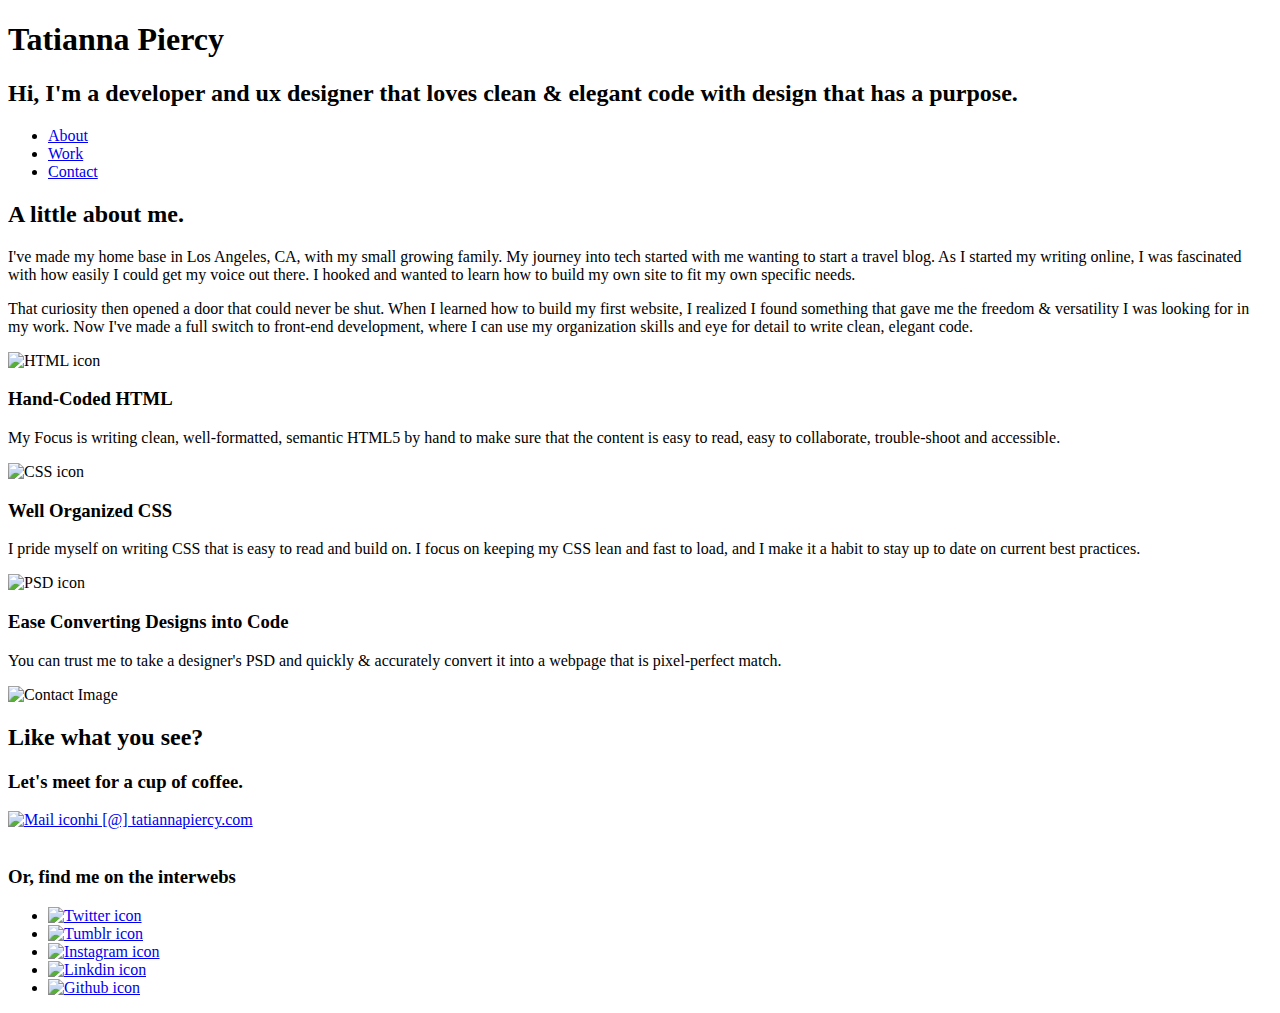
==== index.html @ 0022bbee "text change" ====
<!doctype html>
<html lang="en">
    <head>
        <title>Tatianna Piercy &verbar; Developer</title>
        <meta charset="utf-8">
        <link rel="stylesheet" href="css/normalize.css">
        <link rel="stylesheet" href="css/main.css">
        <link href="https://fonts.googleapis.com/css?family=Source+Sans+Pro:400,700" rel="stylesheet" type="text/css">
        <link href="https://fonts.googleapis.com/css?family=Lora:400,700" rel="stylesheet" type="text/css">
    </head>
    <body>
    	<header>
    		<div class="full-width">
    			<div class="half-width">
    				<h1>Tatianna Piercy</h1>
    				<h2><span>Hi,</span> I'm a developer and ux designer that loves clean &amp; elegant code with design that has a purpose.</h2>
    			</div>
    			<div class="half-width"
    			>
    			
    				<nav>
    					<ul>
    						<li><a href="#about">About</a>
    						</li>
    						<li><a href="#work">Work</a></li>
    						<li><a href="#contact">Contact</a></li>
    					</ul>
    				</nav>
    			</div>
    		</div>
    	</header>
    	<main>
    		<section id="about">
    			<div class="full-width">
    				<h2>A little about me.</h2>
    				<div class="half-width">
    					<p>I've made my home base in Los Angeles, CA, with my small growing family. My journey into tech started with me wanting to start a travel blog. As I started my writing online, I was fascinated with how easily I could get my voice out there. I hooked and wanted to learn how to build my own site to fit my own specific needs.</p>
    				</div>
    				<div class="half-width">
    					<p>That curiosity then opened a door that could never be shut. When I learned how to build my first website, I realized I found something that gave me the freedom &amp; versatility I was looking for in my work. Now I've made a full switch to front-end development, where I can use my organization skills and eye for detail to write clean, elegant code.</p>
    				</div>
    			</div>
    		</section>
    		<section id="work">
    			<div class="full-width">
    				<div class="third-width">
    					<img src="img/html-icon.png" alt="HTML icon"/>
    					<h3>Hand-Coded HTML</h3>
    					<p>My Focus is writing clean, well-formatted, semantic HTML5 by hand to make sure that the content is easy to read, easy to collaborate, trouble-shoot and accessible.</p>
    				</div>
    				<div class="third-width">
    					<img src="img/css-icon.png" alt="CSS icon"/>
    					<h3>Well Organized CSS</h3>
    					<p>I pride myself on writing CSS that is easy to read and build on. I focus on keeping my CSS lean and fast to load, and I make it a habit to stay up to date on current best practices.</p>
    				</div>
    				<div class="third-width">
    					<img src="img/pencil-icon.png" alt="PSD icon"/>
    					<h3>Ease Converting Designs into Code</h3>
    					<p>You can trust me to take a designer's PSD and quickly &amp; accurately convert it into a webpage that is pixel-perfect match.</p> 
    				</div>
    			</div>
    		</section>
    		<footer id="contact">
    			<div class="full-width">
    				<div class="half-width">
    					<img src="img/contact-image.png" alt="Contact Image" id="contact-img"/>
    				</div>
    				<div class="half-width" id="contact-info">
    					<h2>Like what you see?</h2>
    					<h3 id="email-header">Let's meet for a cup of coffee.</h3>
    					<a href="mailto:tpiercy@gmail.com"><img src="img/envelope.png" id="envelope" alt="Mail icon"/>hi [@] tatiannapiercy.com</a>
    					<br>
    					<br>
    					<h3 id="socialmedia-header"><strong>Or, find me on the interwebs</strong></h3>
    					<ul>
    						<li><a href="http://twitter.com" target="_BLANK"><img src="img/twitter.png" alt="Twitter icon"/></a></li>
    						<li><a href="http://tumblr.com" target="_BLANK"><img src="img/tumblr.png" alt="Tumblr icon"/></a></li>
    						<li><a href="http://instagram.com" target="_BLANK"><img src="img/instagram.png" alt="Instagram icon"/></a></li>
    						<li><a href="http://linkedin.com" target="_BLANK"><img src="img/linkedin.png" alt="Linkdin icon"/></a></li>
    						<li><a href="http://github.com" target="_BLANK"><img src="img/github.png" alt="Github icon"/></a></li>
						</ul>
    				</div>
    			</div>
    		</footer>
    	</main>
    </body>
</html>
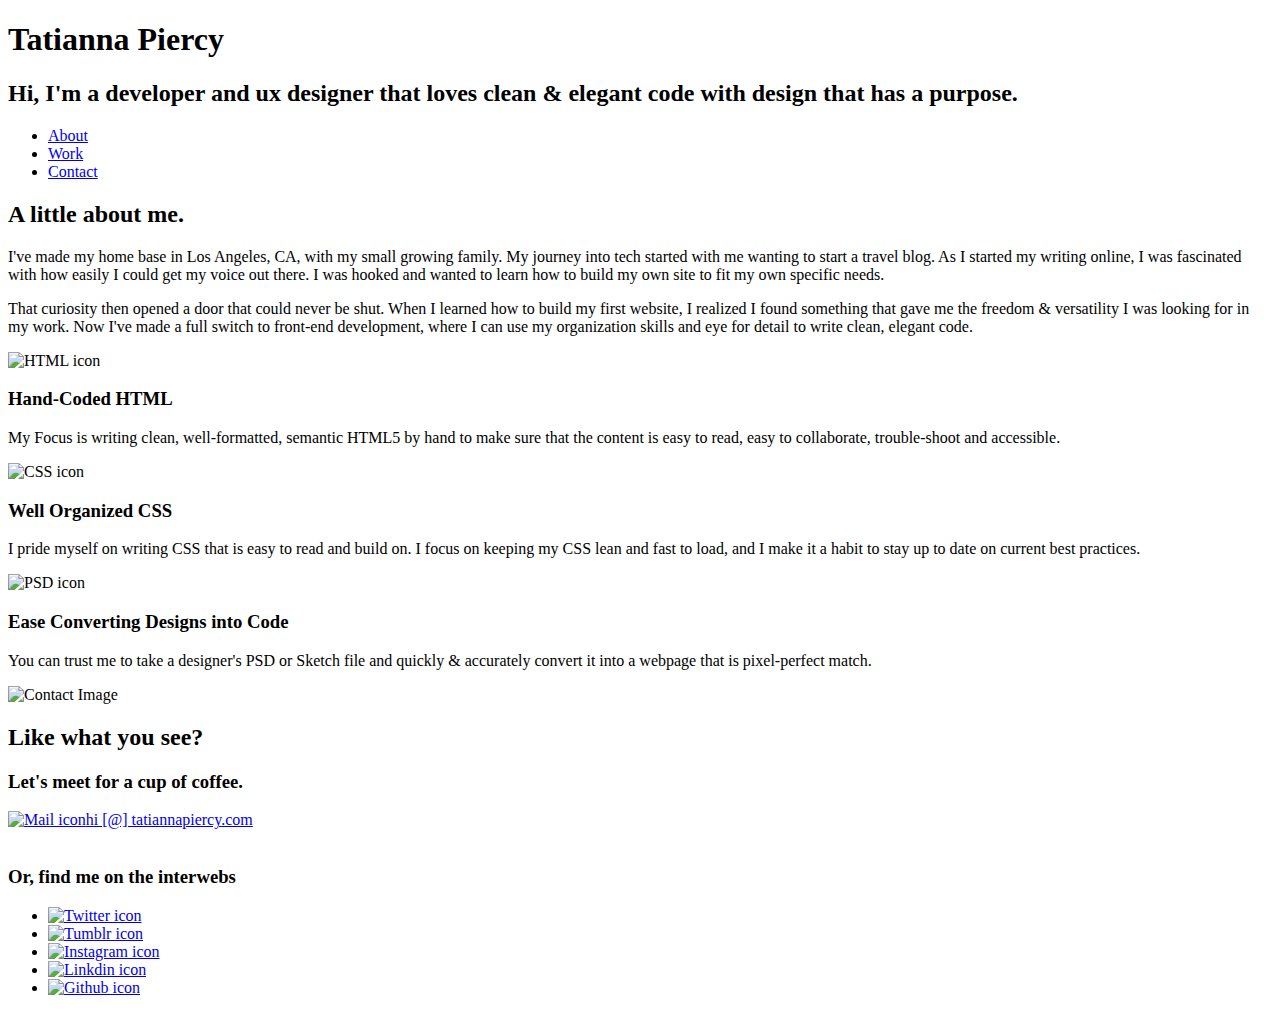
==== commit ae998501: "more text changes" ====
--- a/index.html
+++ b/index.html
@@ -34,7 +34,7 @@
     			<div class="full-width">
     				<h2>A little about me.</h2>
     				<div class="half-width">
-    					<p>I've made my home base in Los Angeles, CA, with my small growing family. My journey into tech started with me wanting to start a travel blog. As I started my writing online, I was fascinated with how easily I could get my voice out there. I hooked and wanted to learn how to build my own site to fit my own specific needs.</p>
+    					<p>I've made my home base in Los Angeles, CA, with my small growing family. My journey into tech started with me wanting to start a travel blog. As I started my writing online, I was fascinated with how easily I could get my voice out there. I was hooked and wanted to learn how to build my own site to fit my own specific needs.</p>
     				</div>
     				<div class="half-width">
     					<p>That curiosity then opened a door that could never be shut. When I learned how to build my first website, I realized I found something that gave me the freedom &amp; versatility I was looking for in my work. Now I've made a full switch to front-end development, where I can use my organization skills and eye for detail to write clean, elegant code.</p>
@@ -56,7 +56,7 @@
     				<div class="third-width">
     					<img src="img/pencil-icon.png" alt="PSD icon"/>
     					<h3>Ease Converting Designs into Code</h3>
-    					<p>You can trust me to take a designer's PSD and quickly &amp; accurately convert it into a webpage that is pixel-perfect match.</p> 
+    					<p>You can trust me to take a designer's PSD or Sketch file and quickly &amp; accurately convert it into a webpage that is pixel-perfect match.</p> 
     				</div>
     			</div>
     		</section>
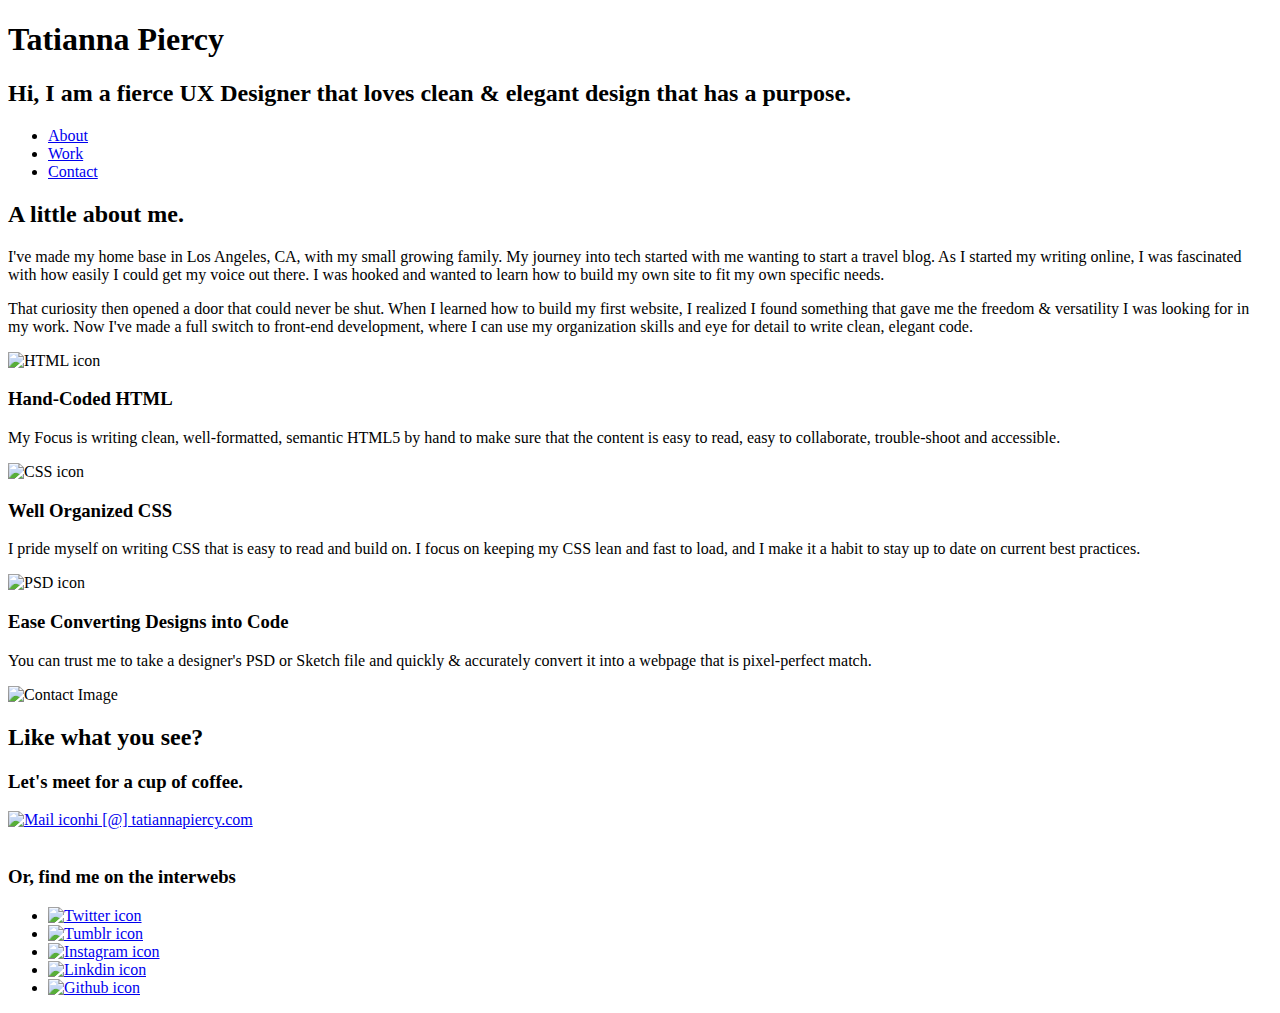
==== commit bdd7b1a2: "last text change to test" ====
--- a/index.html
+++ b/index.html
@@ -13,7 +13,7 @@
     		<div class="full-width">
     			<div class="half-width">
     				<h1>Tatianna Piercy</h1>
-    				<h2><span>Hi,</span> I'm a developer and ux designer that loves clean &amp; elegant code with design that has a purpose.</h2>
+    				<h2><span>Hi,</span>  I am a fierce UX Designer that loves clean &amp; elegant design that has a purpose.</h2>
     			</div>
     			<div class="half-width"
     			>
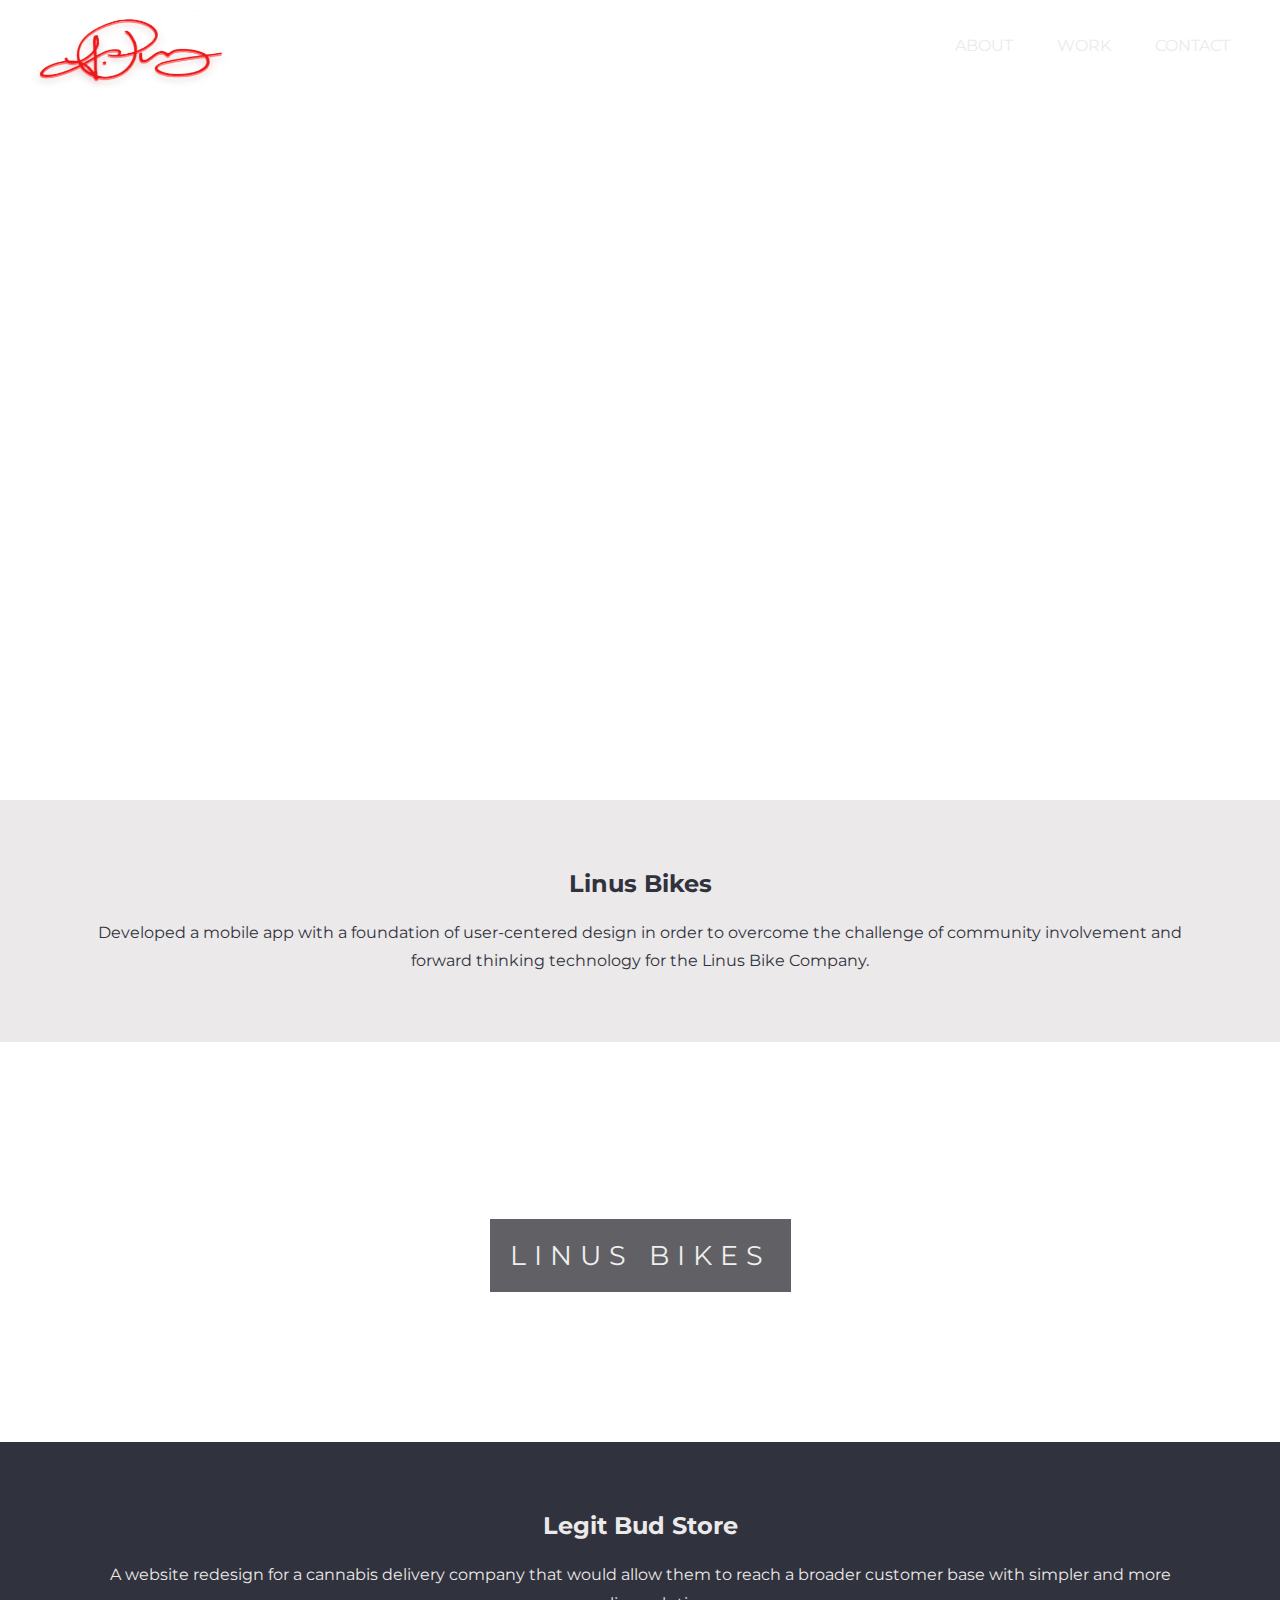
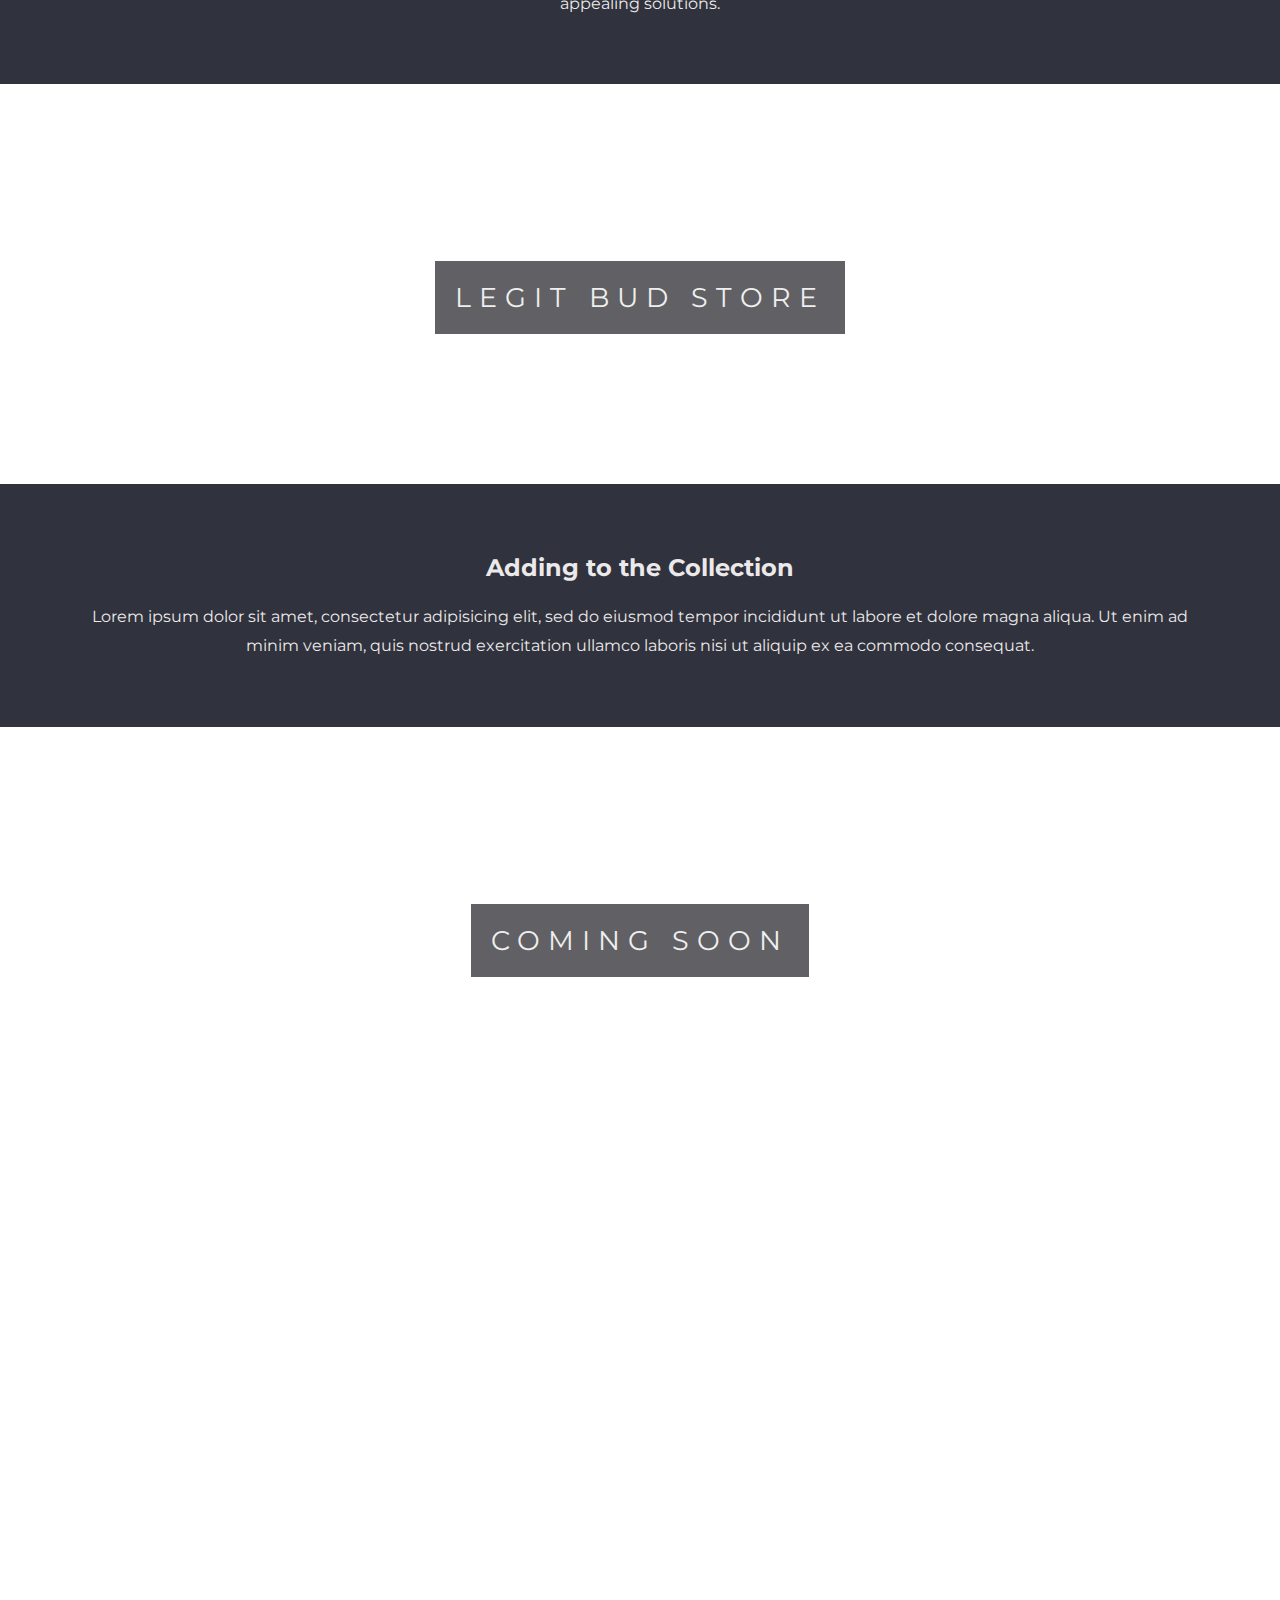
==== commit 0ef52965: "hero image and logo added" ====
--- a/index.html
+++ b/index.html
@@ -1,88 +1,78 @@
 <!doctype html>
 <html lang="en">
     <head>
-        <title>Tatianna Piercy &verbar; Developer</title>
         <meta charset="utf-8">
-        <link rel="stylesheet" href="css/normalize.css">
-        <link rel="stylesheet" href="css/main.css">
-        <link href="https://fonts.googleapis.com/css?family=Source+Sans+Pro:400,700" rel="stylesheet" type="text/css">
-        <link href="https://fonts.googleapis.com/css?family=Lora:400,700" rel="stylesheet" type="text/css">
+        <meta name="viewport" content="width=device-width, initial-scale=1.0">
+        <meta http-eqiuv="X-UA-Compatible" content="ie=edge">
+        <link href="https://fonts.googleapis.com/css?family=Volkhov" rel="stylesheet">
+        <link href="https://fonts.googleapis.com/css?family=Montserrat:300,400,700" rel="stylesheet">
+        <link rel="stylesheet" href="css/hero.css">
+        <title>Tatianna Piercy &verbar; Designer/Developer</title>
     </head>
     <body>
-    	<header>
-    		<div class="full-width">
-    			<div class="half-width">
-    				<h1>Tatianna Piercy</h1>
-    				<h2><span>Hi,</span>  I am a fierce UX Designer that loves clean &amp; elegant design that has a purpose.</h2>
-    			</div>
-    			<div class="half-width"
-    			>
-    			
-    				<nav>
-    					<ul>
-    						<li><a href="#about">About</a>
-    						</li>
-    						<li><a href="#work">Work</a></li>
-    						<li><a href="#contact">Contact</a></li>
-    					</ul>
-    				</nav>
-    			</div>
-    		</div>
-    	</header>
-    	<main>
-    		<section id="about">
-    			<div class="full-width">
-    				<h2>A little about me.</h2>
-    				<div class="half-width">
-    					<p>I've made my home base in Los Angeles, CA, with my small growing family. My journey into tech started with me wanting to start a travel blog. As I started my writing online, I was fascinated with how easily I could get my voice out there. I was hooked and wanted to learn how to build my own site to fit my own specific needs.</p>
-    				</div>
-    				<div class="half-width">
-    					<p>That curiosity then opened a door that could never be shut. When I learned how to build my first website, I realized I found something that gave me the freedom &amp; versatility I was looking for in my work. Now I've made a full switch to front-end development, where I can use my organization skills and eye for detail to write clean, elegant code.</p>
-    				</div>
-    			</div>
-    		</section>
-    		<section id="work">
-    			<div class="full-width">
-    				<div class="third-width">
-    					<img src="img/html-icon.png" alt="HTML icon"/>
-    					<h3>Hand-Coded HTML</h3>
-    					<p>My Focus is writing clean, well-formatted, semantic HTML5 by hand to make sure that the content is easy to read, easy to collaborate, trouble-shoot and accessible.</p>
-    				</div>
-    				<div class="third-width">
-    					<img src="img/css-icon.png" alt="CSS icon"/>
-    					<h3>Well Organized CSS</h3>
-    					<p>I pride myself on writing CSS that is easy to read and build on. I focus on keeping my CSS lean and fast to load, and I make it a habit to stay up to date on current best practices.</p>
-    				</div>
-    				<div class="third-width">
-    					<img src="img/pencil-icon.png" alt="PSD icon"/>
-    					<h3>Ease Converting Designs into Code</h3>
-    					<p>You can trust me to take a designer's PSD or Sketch file and quickly &amp; accurately convert it into a webpage that is pixel-perfect match.</p> 
-    				</div>
-    			</div>
-    		</section>
-    		<footer id="contact">
-    			<div class="full-width">
-    				<div class="half-width">
-    					<img src="img/contact-image.png" alt="Contact Image" id="contact-img"/>
-    				</div>
-    				<div class="half-width" id="contact-info">
-    					<h2>Like what you see?</h2>
-    					<h3 id="email-header">Let's meet for a cup of coffee.</h3>
-    					<a href="mailto:tpiercy@gmail.com"><img src="img/envelope.png" id="envelope" alt="Mail icon"/>hi [@] tatiannapiercy.com</a>
-    					<br>
-    					<br>
-    					<h3 id="socialmedia-header"><strong>Or, find me on the interwebs</strong></h3>
-    					<ul>
-    						<li><a href="http://twitter.com" target="_BLANK"><img src="img/twitter.png" alt="Twitter icon"/></a></li>
-    						<li><a href="http://tumblr.com" target="_BLANK"><img src="img/tumblr.png" alt="Tumblr icon"/></a></li>
-    						<li><a href="http://instagram.com" target="_BLANK"><img src="img/instagram.png" alt="Instagram icon"/></a></li>
-    						<li><a href="http://linkedin.com" target="_BLANK"><img src="img/linkedin.png" alt="Linkdin icon"/></a></li>
-    						<li><a href="http://github.com" target="_BLANK"><img src="img/github.png" alt="Github icon"/></a></li>
-						</ul>
-    				</div>
-    			</div>
-    		</footer>
-    	</main>
+    	<div class="pimg1">
+                <nav>
+                    <img src="images/taty-red-sig@3x.png" width="200" height="80">
+                    <ul>
+                        <li><a href="#about">ABOUT</a>
+                        </li>
+                        <li><a href="#work">WORK</a></li>
+                        <li><a href="#contact">CONTACT</a></li>
+                    </ul>
+                </nav>
+            </div>
+        </div>
+
+        <section class="section section-light" id="work">
+            <h2>Linus Bikes</h2>
+            <p>Developed a mobile app with a foundation of user-centered design in order to overcome the challenge of community involvement and forward thinking technology for the Linus Bike Company.</p>
+        </section>
+
+         <div class="pimg2">
+            <div class="ptext"><a href="linus.html">
+                <span class="border">
+                    Linus Bikes
+                </span></a>
+            </div>
+        </div>
+
+        <section class="section section-dark">
+            <h2>Legit Bud Store</h2>
+            <p>A website redesign for a cannabis delivery company that would allow them to reach a broader customer base with simpler and more appealing solutions.</p>
+        </section>
+
+        <div class="pimg3">
+            <div class="ptext"><a href="legit-bud.html">
+                <span class="border">
+                    Legit Bud Store
+                </span></a>
+            </div>
+        </div>
+
+        <section class="section section-dark">
+            <h2>Adding to the Collection</h2>
+            <p>Lorem ipsum dolor sit amet, consectetur adipisicing elit, sed do eiusmod
+            tempor incididunt ut labore et dolore magna aliqua. Ut enim ad minim veniam,
+            quis nostrud exercitation ullamco laboris nisi ut aliquip ex ea commodo
+            consequat.</p>
+        </section>
+
+        <div class="pimg4">
+            <div class="ptext"><a href="coming-soon.html">
+                <span class="border">
+                    Coming Soon
+                </span></a>
+            </div>
+        </div>
+
+        <section id="about">
+            <div class="pimg5">
+                <div class="ptext">
+                </div>
+            </div>
+        </section>
+
+
     </body>
 </html>
  --- a/css/hero.css
+++ b/css/hero.css
@@ -0,0 +1,141 @@
+body, html {
+	height: 100;
+	margin: 0;
+	font-size: 16px;
+	font-family: 'Montserrat', sans-serif;
+	font-weight: 400;
+	line-height: 1.8em;
+	color: #30323d;
+}
+
+.pimg1 {
+	position: relative;
+	opacity: 0.90;
+	background-position: center;
+	background-size: cover;
+	background-repeat: no-repeat;
+	background-attachment: fixed;
+}
+
+.pimg2, .pimg3, .pimg4, .pimg5 {
+	position: relative;
+	opacity: 0.70;
+	background-position: center;
+	background-size: cover;
+	background-repeat: no-repeat;
+	background-attachment: fixed;
+}
+
+.pimg1 {
+	background-image: url('../images/taty-hero1.png');
+	min-height: 800px;
+}
+
+.pimg2 {
+	background-image: url('../images/linus-hero.jpeg');
+	min-height: 400px;
+}
+
+.pimg3 {
+	background-image: url('../images/legit-hero.jpeg');
+	min-height: 400px;
+}
+
+.pimg4 {
+	background-image: url('../images/stock-hero.jpeg');
+	min-height: 400px;
+}
+
+.pimg5 {
+	background-image: url('../images/about-hero.jpeg');
+	min-height: 900px;
+}
+
+
+.section {
+	text-align: center;
+	padding: 50px 80px;
+}
+
+.section-light {
+	background-color: #EBE9E9;
+	color: #30323d;
+}
+
+.section-dark {
+	background-color: #30323d;
+	color: #EBE9E9;
+}
+
+.ptext {
+	position: absolute;
+	top: 50%;
+	width: 100%;
+	text-align: center;
+	color: #EBE9E9;
+	font-size: 27px;
+	letter-spacing: 8px;
+	text-transform: uppercase;
+}
+
+.ptext .border {
+	background-color: #1e1e24;
+	color: #EBE9E9;
+	padding: 20px;
+}
+
+.ptext a {
+	text-decoration: none;
+}
+
+nav {
+	width: 100%;
+	height: 100%;
+	color: #000;
+	line-height: 20px;
+}
+
+nav img {
+	margin-top: 10px;
+	margin-left: 30px;
+}
+
+nav ul {
+	float: right;
+	margin-right: 30px;
+}
+
+nav ul li {
+	display: inline-block;
+	list-style-type: none;
+	padding: 20px;
+
+}
+
+nav a {
+	text-decoration: none;
+	color: #ebe9e9;
+}
+
+@media(max-width: 568px) {
+	.pimg1, .pimg2, .pimg3, .pimg4, .pimg5 {
+		background-attachment: scroll;
+	}
+	.pimg1 {
+	background-image: url('../images/taty-potrait-bw.png');
+	min-height: 700px;
+	opacity: 0.7;
+	}
+	nav img {
+		width: 100px;
+		height: 40px;
+		margin: 0;
+	}
+	nav ul{
+		display: none;
+	}
+}
+
+
+
+
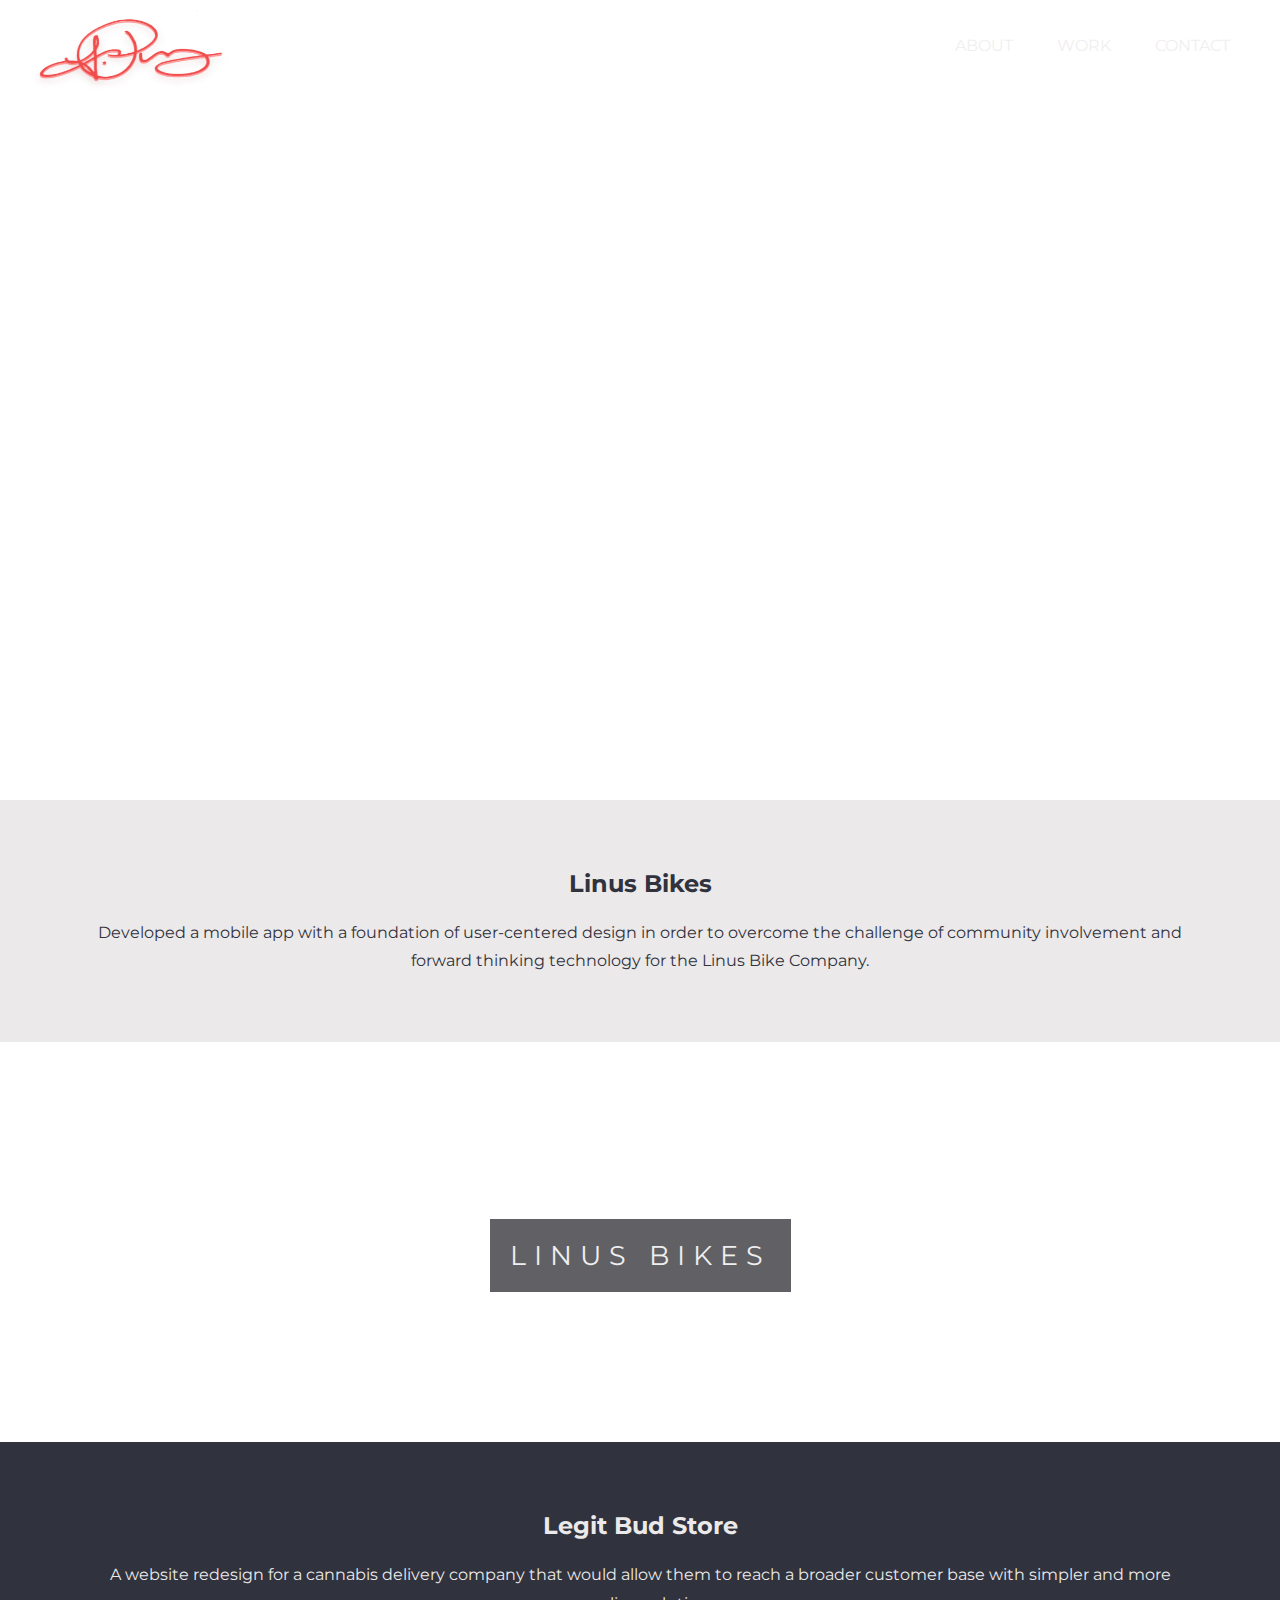
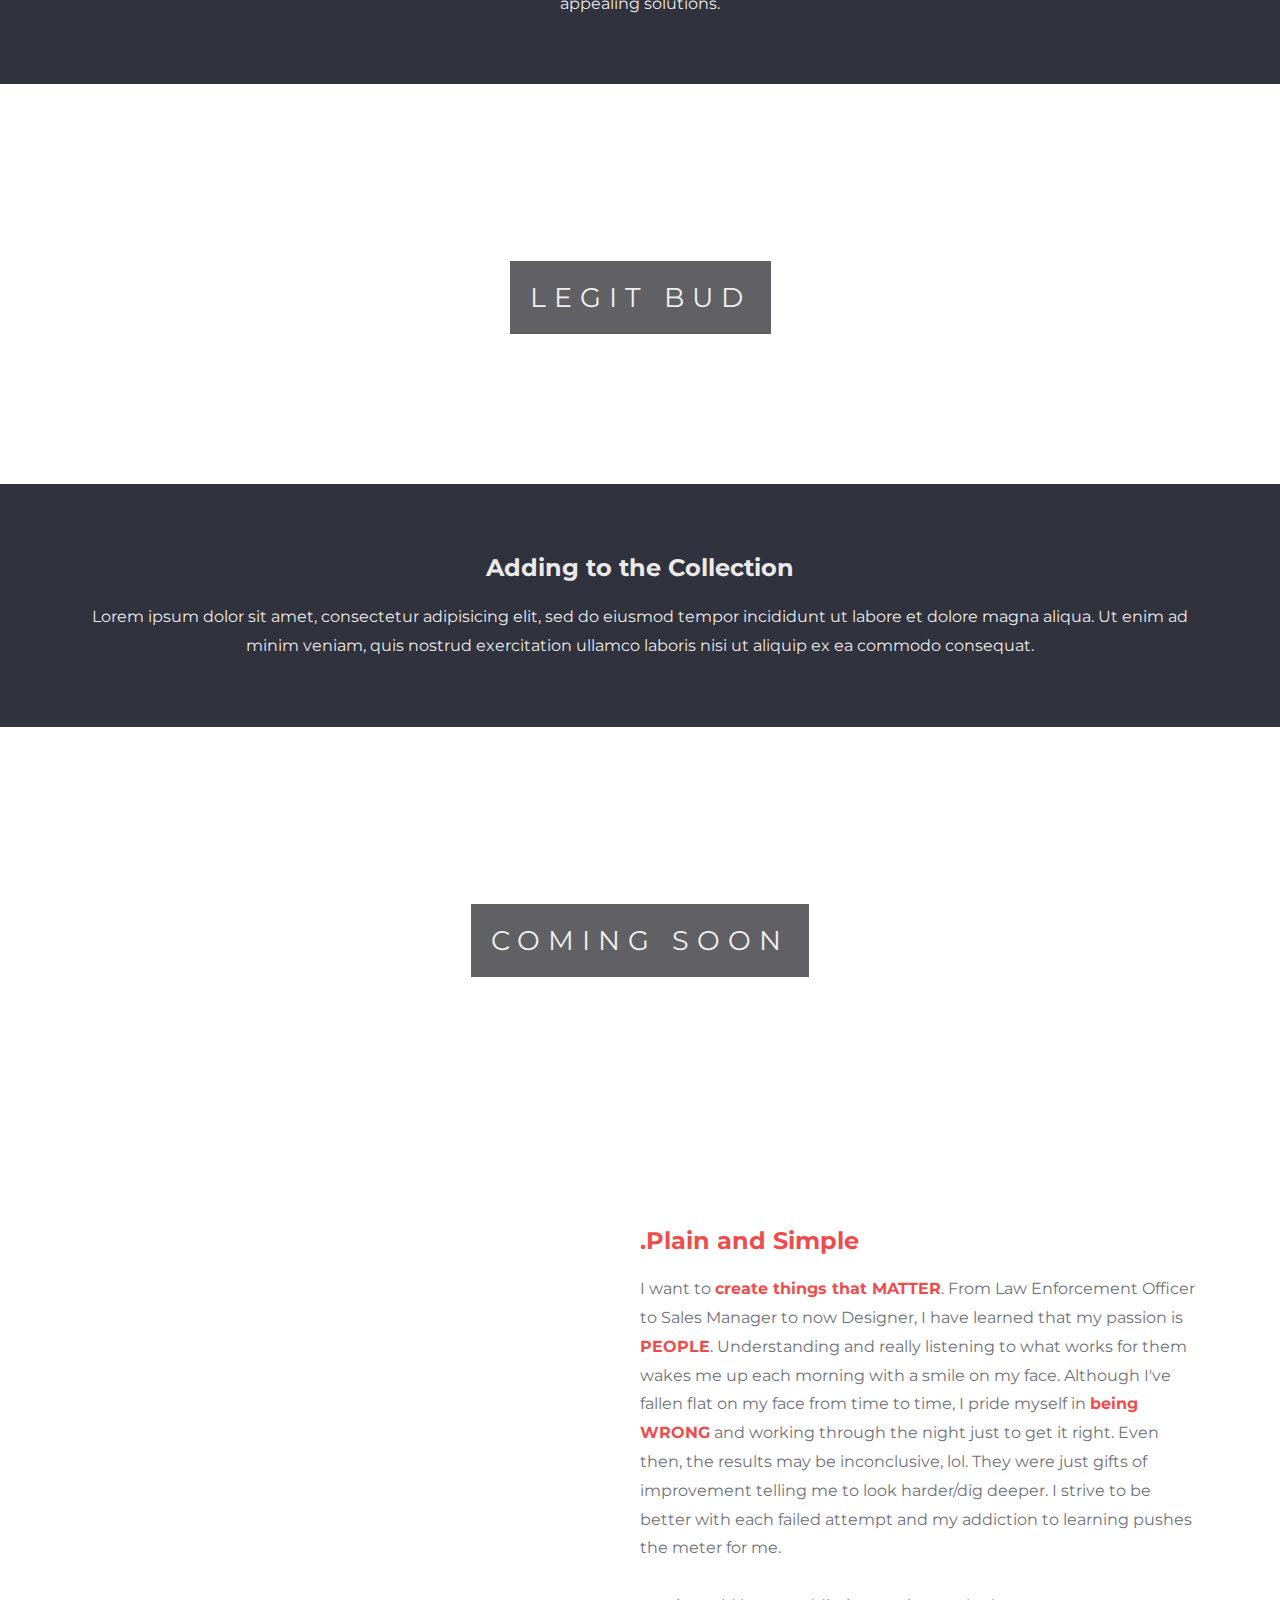
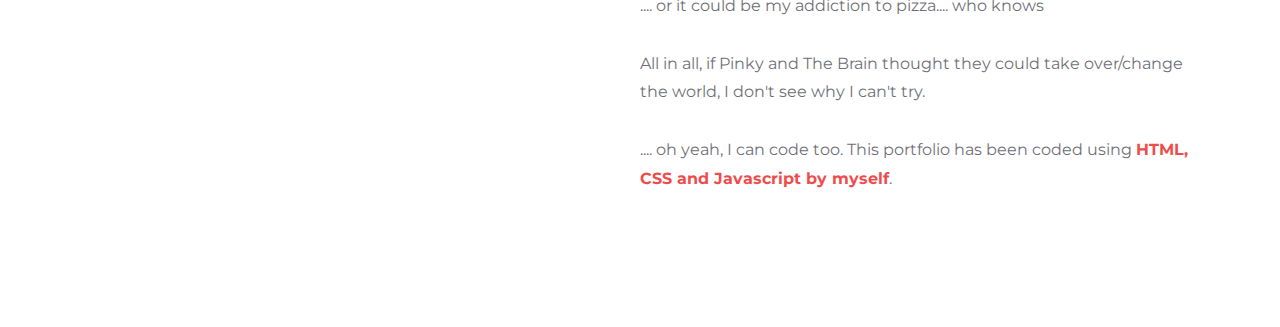
==== commit 26f358fe: "artifacts page added" ====
--- a/index.html
+++ b/index.html
@@ -17,7 +17,7 @@
                         <li><a href="#about">ABOUT</a>
                         </li>
                         <li><a href="#work">WORK</a></li>
-                        <li><a href="#contact">CONTACT</a></li>
+                        <li><a href="contact.html">CONTACT</a></li>
                     </ul>
                 </nav>
             </div>
@@ -44,7 +44,7 @@
         <div class="pimg3">
             <div class="ptext"><a href="legit-bud.html">
                 <span class="border">
-                    Legit Bud Store
+                    Legit Bud
                 </span></a>
             </div>
         </div>
@@ -67,12 +67,29 @@
 
         <section id="about">
             <div class="pimg5">
-                <div class="ptext">
+                <div class="content">
+                    <div class="buffer">
+
+                    </div>
+
+                    <div class="about-text">
+                        <h2><span class="alert-text">.Plain and Simple</span></h2>
+                            <p>
+                                I want to <span class="alert-text"><strong>create things that MATTER</strong></span>. From Law Enforcement Officer to Sales Manager to now Designer, I have learned that my passion is <span class="alert-text"><strong>PEOPLE</strong></span>. Understanding and really listening to what works for them wakes me up each morning with a smile on my face. Although I've fallen flat on my face from time to time, I pride myself in <span class="alert-text"><strong>being WRONG</strong></span> and working through the night just to get it right. Even then, the results may be inconclusive, lol. They were just gifts of improvement telling me to look harder/dig deeper. I strive to be better with each failed attempt and my addiction to learning pushes the meter for me.
+                                <br>
+                                <br>
+                                .... or it could be my addiction to pizza.... who knows
+                                <br>
+                                <br>
+                                All in all, if Pinky and The Brain thought they could take over/change the world, I don't see why I can't try.
+                                <br>
+                                <br>
+                                .... oh yeah, I can code too. This portfolio has been coded using <span class="alert-text"><strong>HTML, CSS and Javascript by myself</strong></span>.
+                            </p>
+                    </div>
                 </div>
             </div>
         </section>
-
-
     </body>
 </html>
  --- a/css/hero.css
+++ b/css/hero.css
@@ -8,16 +8,16 @@
 	color: #30323d;
 }
 
-.pimg1 {
+/*.pimg1 {
 	position: relative;
-	opacity: 0.90;
+	opacity: 0.70;
 	background-position: center;
 	background-size: cover;
 	background-repeat: no-repeat;
 	background-attachment: fixed;
-}
+}*/
 
-.pimg2, .pimg3, .pimg4, .pimg5 {
+.pimg1, .pimg2, .pimg3, .pimg4, .pimg5, .pimg6 {
 	position: relative;
 	opacity: 0.70;
 	background-position: center;
@@ -27,7 +27,7 @@
 }
 
 .pimg1 {
-	background-image: url('../images/taty-hero1.png');
+	background-image: url('../images/head-shot-red@3x.png');
 	min-height: 800px;
 }
 
@@ -48,7 +48,12 @@
 
 .pimg5 {
 	background-image: url('../images/about-hero.jpeg');
-	min-height: 900px;
+	min-height: 800px;
+}
+
+.pimg6 {
+	background-image: url('../images/contact-image@3x.png');
+	min-height: 800px;
 }
 
 
@@ -65,6 +70,20 @@
 .section-dark {
 	background-color: #30323d;
 	color: #EBE9E9;
+}
+
+.content {
+	display: flex;
+}
+.buffer {
+	flex-basis: 50%;
+}
+.about-text {
+	flex-basis: 50%;
+	padding: 80px;
+}
+.alert-text {
+	color: #e90000;
 }
 
 .ptext {
@@ -91,7 +110,7 @@
 nav {
 	width: 100%;
 	height: 100%;
-	color: #000;
+	color: #e90000;
 	line-height: 20px;
 }
 
@@ -99,6 +118,7 @@
 	margin-top: 10px;
 	margin-left: 30px;
 }
+
 
 nav ul {
 	float: right;
@@ -117,15 +137,29 @@
 	color: #ebe9e9;
 }
 
+.contact-nav li {
+	font-size: 20px;
+}
+
+.contact-nav a {
+	color: #30323d;
+}
+
 @media(max-width: 568px) {
 	.pimg1, .pimg2, .pimg3, .pimg4, .pimg5 {
 		background-attachment: scroll;
 	}
+
 	.pimg1 {
-	background-image: url('../images/taty-potrait-bw.png');
+	background-image: url('../images/head-shot-red@3x.png');
 	min-height: 700px;
-	opacity: 0.7;
 	}
+
+	.pimg5 {
+	background-image: url('../images/about-hero.jpeg');
+	min-height: 700px;
+	}
+
 	nav img {
 		width: 100px;
 		height: 40px;
@@ -134,6 +168,11 @@
 	nav ul{
 		display: none;
 	}
+	.about-text {
+	flex-basis: 150%;
+	padding-left: 20px;
+	font-size: 14px;
+}
 }
 
 
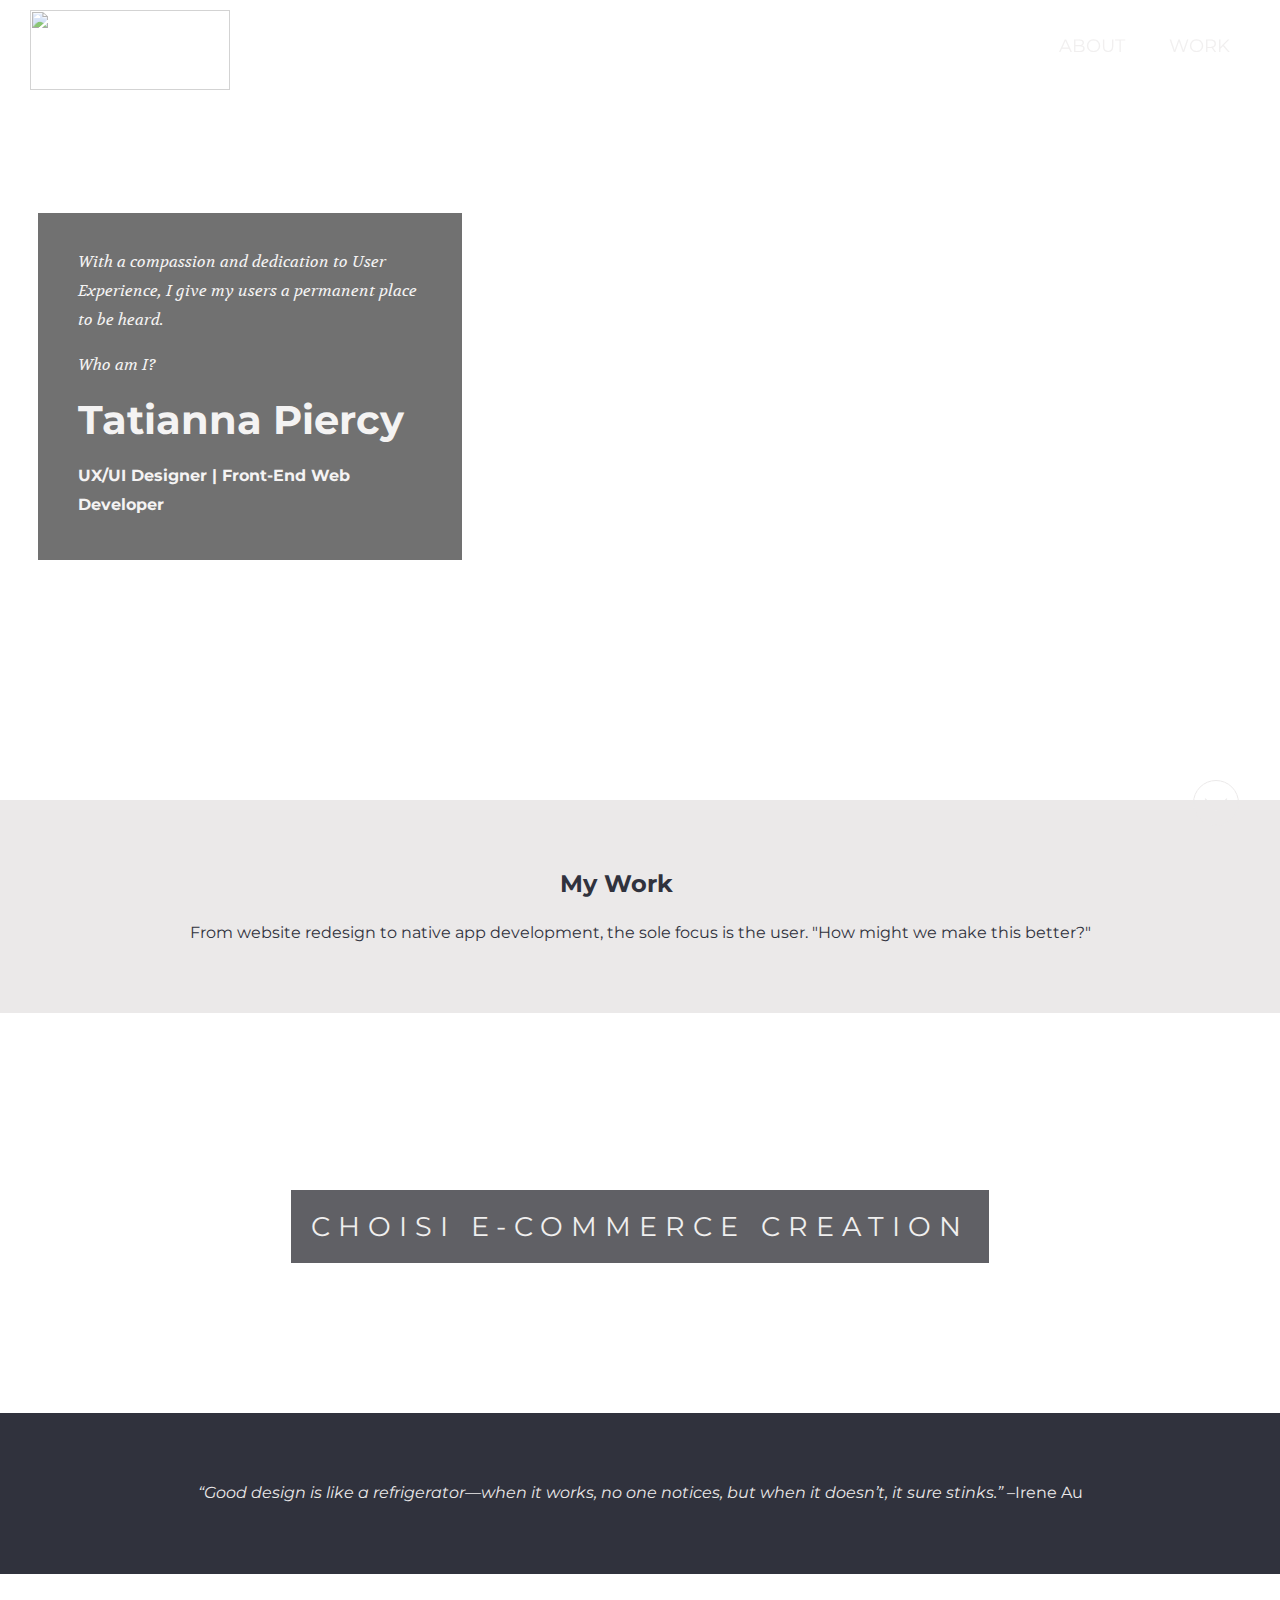
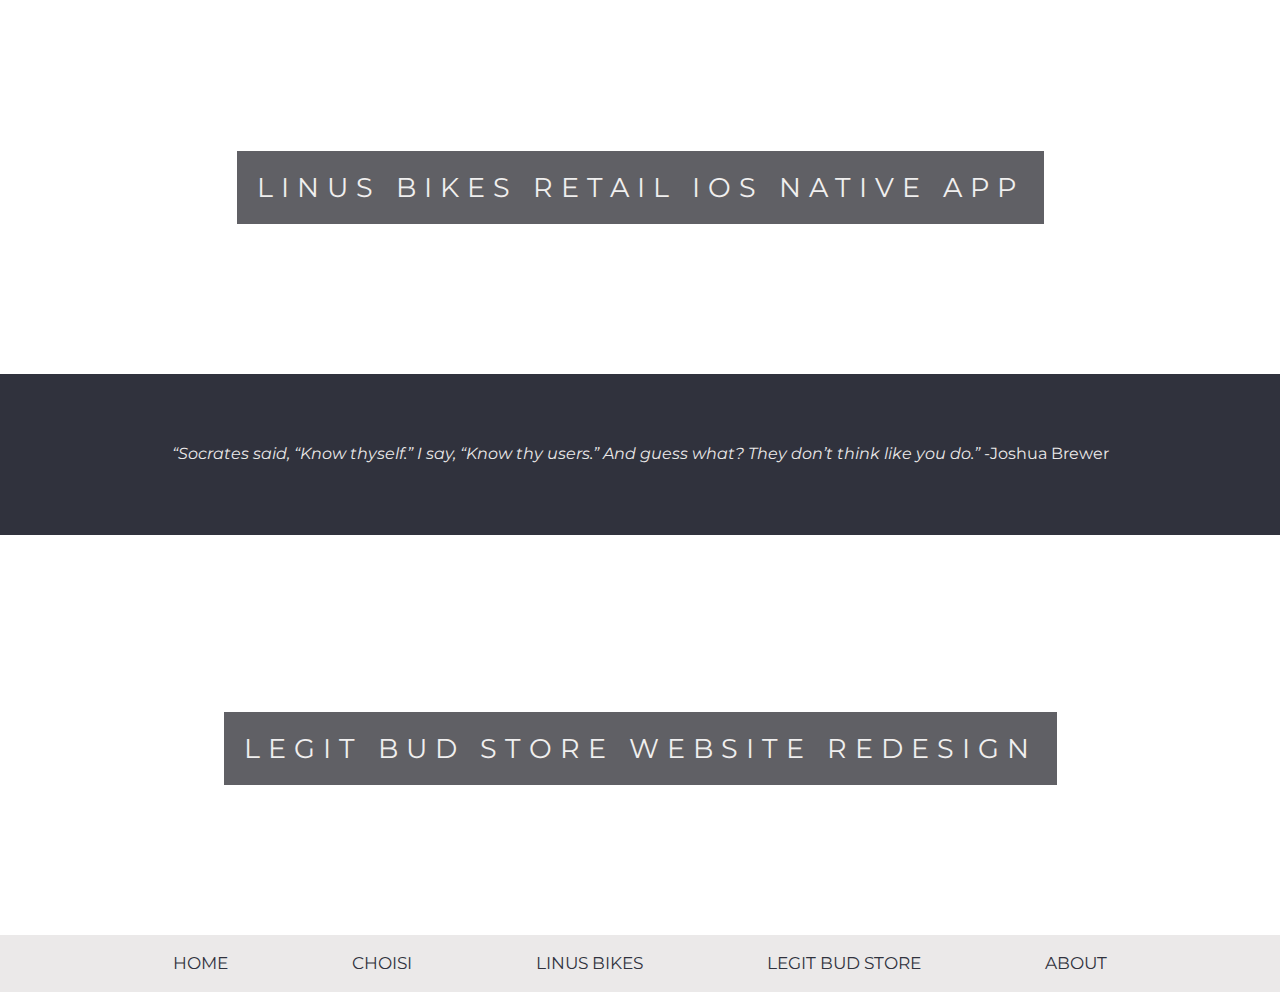
==== commit 7a4cd4b6: "updated merged pull request" ====
--- a/index.html
+++ b/index.html
@@ -7,89 +7,104 @@
         <link href="https://fonts.googleapis.com/css?family=Volkhov" rel="stylesheet">
         <link href="https://fonts.googleapis.com/css?family=Montserrat:300,400,700" rel="stylesheet">
         <link rel="stylesheet" href="css/hero.css">
+        <link rel="stylesheet" href="https://cdnjs.cloudflare.com/ajax/libs/font-awesome/4.7.0/css/font-awesome.min.css">
         <title>Tatianna Piercy &verbar; Designer/Developer</title>
+        <link rel="shortcut icon" href="/favicon.ico" type="image/x-icon">
+        <link rel="icon" href="/favicon.ico" type="image/x-icon">
     </head>
     <body>
     	<div class="pimg1">
                 <nav>
-                    <img src="images/taty-red-sig@3x.png" width="200" height="80">
+                    <img src="images/trans-signature.png" width="200" height="80">
                     <ul>
-                        <li><a href="#about">ABOUT</a>
+                        <li><a href="about.html">ABOUT</a>
                         </li>
                         <li><a href="#work">WORK</a></li>
-                        <li><a href="contact.html">CONTACT</a></li>
                     </ul>
                 </nav>
-            </div>
+
+                <div class="text-block">
+                    <div class="text"> 
+                        <p><em>With a compassion and dedication to User Experience, I give my users a permanent place to be heard.</p>
+                        <p>Who am I?</p></em>
+                        <h1>Tatianna Piercy</h1>
+                        <h4>UX/UI Designer | Front-End Web Developer</h4>
+                    </div>
+                </div>
+        </div>
+                
         </div>
 
-        <section class="section section-light" id="work">
-            <h2>Linus Bikes</h2>
-            <p>Developed a mobile app with a foundation of user-centered design in order to overcome the challenge of community involvement and forward thinking technology for the Linus Bike Company.</p>
-        </section>
+        <section id="section03" class="demo"><a href="#section04"><span></span></a> 
+                </section>
 
-         <div class="pimg2">
-            <div class="ptext"><a href="linus.html">
+        <div class="section section-light" id="work">
+            <h2>My Work</h2>
+            <p>From website redesign to native app development, the sole focus is the user. "How might we make this better?"
+            </p>
+        </div>
+
+         <div class="pimg4">
+            <div class="ptext"><a href="choisi.html">
                 <span class="border">
-                    Linus Bikes
+                    choisi e-commerce creation
                 </span></a>
             </div>
         </div>
 
-        <section class="section section-dark">
-            <h2>Legit Bud Store</h2>
-            <p>A website redesign for a cannabis delivery company that would allow them to reach a broader customer base with simpler and more appealing solutions.</p>
-        </section>
+        <div class="section section-dark">
+            <p>
+                <em>“Good design is like a refrigerator—when it works, no one notices, but when it doesn’t, it sure stinks.”</em> –Irene Au
+            </p>
+        </div>
+
+        <div class="pimg2">
+            <div class="ptext"><a href="linus.html">
+                <span class="border">
+                    linus bikes retail ios native app
+                </span></a>
+            </div>
+        </div>
+
+        <div class="section section-dark">
+            <p>
+                <em>“Socrates said, “Know thyself.” I say, “Know thy users.” And guess what? They don’t think like you do.”</em> -Joshua Brewer
+            </p>
+        </div>
 
         <div class="pimg3">
             <div class="ptext"><a href="legit-bud.html">
                 <span class="border">
-                    Legit Bud
+                    legit bud store website redesign
                 </span></a>
             </div>
         </div>
 
-        <section class="section section-dark">
-            <h2>Adding to the Collection</h2>
-            <p>Lorem ipsum dolor sit amet, consectetur adipisicing elit, sed do eiusmod
-            tempor incididunt ut labore et dolore magna aliqua. Ut enim ad minim veniam,
-            quis nostrud exercitation ullamco laboris nisi ut aliquip ex ea commodo
-            consequat.</p>
-        </section>
+        
+        <div class="navbar" id="myNavbar">
+            <div class="navbar-inner">
+                <a href="index.html">HOME</a>               
+                <a href="choisi.html">CHOISI</a>
+                <a href="linus.html">LINUS BIKES</a>
+                <a href="legit-bud.html">LEGIT BUD STORE</a>
+                <a href="about.html">ABOUT</a>
+            </div>
+            
+            <a href="javascript:void(0);" class="icon" onclick="myFunction()">&#9776;</a>
 
-        <div class="pimg4">
-            <div class="ptext"><a href="coming-soon.html">
-                <span class="border">
-                    Coming Soon
-                </span></a>
-            </div>
         </div>
+        
+        <script>
+    function myFunction() {
+    var x = document.getElementById("myNavbar");
+    if (x.className === "navbar") {
+    x.className += " responsive";
+    } else {
+    x.className = "navbar";
+    }
+}
 
-        <section id="about">
-            <div class="pimg5">
-                <div class="content">
-                    <div class="buffer">
-
-                    </div>
-
-                    <div class="about-text">
-                        <h2><span class="alert-text">.Plain and Simple</span></h2>
-                            <p>
-                                I want to <span class="alert-text"><strong>create things that MATTER</strong></span>. From Law Enforcement Officer to Sales Manager to now Designer, I have learned that my passion is <span class="alert-text"><strong>PEOPLE</strong></span>. Understanding and really listening to what works for them wakes me up each morning with a smile on my face. Although I've fallen flat on my face from time to time, I pride myself in <span class="alert-text"><strong>being WRONG</strong></span> and working through the night just to get it right. Even then, the results may be inconclusive, lol. They were just gifts of improvement telling me to look harder/dig deeper. I strive to be better with each failed attempt and my addiction to learning pushes the meter for me.
-                                <br>
-                                <br>
-                                .... or it could be my addiction to pizza.... who knows
-                                <br>
-                                <br>
-                                All in all, if Pinky and The Brain thought they could take over/change the world, I don't see why I can't try.
-                                <br>
-                                <br>
-                                .... oh yeah, I can code too. This portfolio has been coded using <span class="alert-text"><strong>HTML, CSS and Javascript by myself</strong></span>.
-                            </p>
-                    </div>
-                </div>
-            </div>
-        </section>
+</script>
     </body>
 </html>
  --- a/css/hero.css
+++ b/css/hero.css
@@ -1,5 +1,5 @@
 body, html {
-	height: 100;
+	height: 100%;
 	margin: 0;
 	font-size: 16px;
 	font-family: 'Montserrat', sans-serif;
@@ -27,7 +27,7 @@
 }
 
 .pimg1 {
-	background-image: url('../images/head-shot-red@3x.png');
+	background-image: url('../images/abstract-architecture.jpg');
 	min-height: 800px;
 }
 
@@ -42,18 +42,147 @@
 }
 
 .pimg4 {
-	background-image: url('../images/stock-hero.jpeg');
+	background-image: url('../images/fashion-dress.jpg');
 	min-height: 400px;
 }
 
 .pimg5 {
 	background-image: url('../images/about-hero.jpeg');
-	min-height: 800px;
-}
-
-.pimg6 {
-	background-image: url('../images/contact-image@3x.png');
-	min-height: 800px;
+	min-height: 400px;
+}
+
+/* Bottom right text */
+.text-block {
+  position: absolute;
+  bottom: 30%;
+  left: 3%;
+  background-color: black;
+  opacity: 0.8;
+  color: #ebe9e9;
+  padding-left: 20px;
+  padding-right: 20px;
+  max-width: 30%;
+}
+
+.text {
+	padding: 5%;
+}
+
+.text p {
+	font-family: 'Volkhov', serif;
+}
+
+.text h1 {
+	font-size: 2.5em;
+}
+
+section {
+  position: relative;
+  width: 10%;
+  height: 10%;
+  float: right;
+}
+section::after {
+  position: absolute;
+  bottom: 0;
+  left: 0;
+  content: '';
+  width: 100%;
+  height: 80%;
+  /*background: -webkit-linear-gradient(top,rgba(0,0,0,0) 0,rgba(0,0,0,.8) 80%,rgba(0,0,0,.8) 100%);*/
+  /*background: linear-gradient(to bottom,rgba(0,0,0,0) 0,rgba(0,0,0,.8) 80%,rgba(0,0,0,.8) 100%);*/
+}
+
+.demo a {
+  position: absolute;
+  bottom: 20px;
+  left: 50%;
+  z-index: 2;
+  display: inline-block;
+  -webkit-transform: translate(0, -50%);
+  transform: translate(0, -50%);
+  color: #ebe9e9;
+  font : normal 400 20px/1 'Josefin Sans', sans-serif;
+  letter-spacing: .1em;
+  text-decoration: none;
+  transition: opacity .3s;
+}
+.demo a:hover {
+  opacity: .5;
+}
+
+#section03 a {
+  padding-top: 60px;
+}
+#section03 a span {
+  position: absolute;
+  top: 0;
+  left: 50%;
+  width: 46px;
+  height: 46px;
+  margin-left: -23px;
+  border: 1px solid #ebe9e9;
+  border-radius: 100%;
+  box-sizing: border-box;
+}
+#section03 a span::after {
+  position: absolute;
+  top: 50%;
+  left: 50%;
+  content: '';
+  width: 16px;
+  height: 16px;
+  margin: -12px 0 0 -8px;
+  border-left: 1px solid #ebe9e9;
+  border-bottom: 1px solid #ebe9e9;
+  -webkit-transform: rotate(-45deg);
+  transform: rotate(-45deg);
+  box-sizing: border-box;
+}
+#section03 a span::before {
+  position: absolute;
+  top: 0;
+  left: 0;
+  z-index: -1;
+  content: '';
+  width: 44px;
+  height: 44px;
+  box-shadow: 0 0 0 0 rgba(255,255,255,.1);
+  border-radius: 100%;
+  opacity: 0;
+  -webkit-animation: sdb03 3s infinite;
+  animation: sdb03 3s infinite;
+  box-sizing: border-box;
+}
+@-webkit-keyframes sdb03 {
+  0% {
+    opacity: 0;
+  }
+  30% {
+    opacity: 1;
+  }
+  60% {
+    box-shadow: 0 0 0 60px rgba(255,255,255,.1);
+    opacity: 0;
+  }
+  100% {
+    opacity: 0;
+  }
+}
+@keyframes sdb03 {
+  0% {
+    opacity: 0;
+  }
+  30% {
+    opacity: 1;
+  }
+  60% {
+    box-shadow: 0 0 0 60px rgba(255,255,255,.1);
+    opacity: 0;
+  }
+  100% {
+    opacity: 0;
+  }
 }
 
 
@@ -75,9 +204,7 @@
 .content {
 	display: flex;
 }
-.buffer {
-	flex-basis: 50%;
-}
+
 .about-text {
 	flex-basis: 50%;
 	padding: 80px;
@@ -135,6 +262,7 @@
 nav a {
 	text-decoration: none;
 	color: #ebe9e9;
+	font-size: 18px;
 }
 
 .contact-nav li {
@@ -144,6 +272,63 @@
 .contact-nav a {
 	color: #30323d;
 }
+
+.navbar {
+	background-color: #ebe9e9;
+	overflow: hidden;
+	position: relative;
+	bottom: 0;
+}
+
+.navbar {
+  overflow: hidden;
+  background-color: #ebe9e9;
+  position: relative;
+  bottom: 0;
+  width: 100%;
+  display: flex;
+  align-items: center;
+  justify-content: center;
+
+}
+
+.navbar a {
+  color: #30323d;
+  text-align: center;
+  display: inline-block;
+  padding: 14px 60px;
+  text-decoration: none;
+  font-size: 17px;
+  margin: 0px auto;
+}
+
+.navbar a:hover {
+  background: #ddd;
+  color: #30323d;
+}
+
+/* Add a background color to the active link */
+.navbar a.active {
+	background-color: #e90000;
+	color: #ebe9e9;
+}
+
+/* Hide the link that should open and close the navbar on small screens */
+.navbar .icon {
+  	display: none;
+}
+
+i {
+	padding: 0 20px;
+	color: #ebe9e9;
+}
+
+i a {
+	text-decoration: none;
+}
+
+
+
 
 @media(max-width: 568px) {
 	.pimg1, .pimg2, .pimg3, .pimg4, .pimg5 {
@@ -151,13 +336,13 @@
 	}
 
 	.pimg1 {
-	background-image: url('../images/head-shot-red@3x.png');
+	background-image: url('../images/abstract-architecture.jpg');
 	min-height: 700px;
 	}
 
 	.pimg5 {
 	background-image: url('../images/about-hero.jpeg');
-	min-height: 700px;
+	min-height: 200px;
 	}
 
 	nav img {
@@ -168,13 +353,74 @@
 	nav ul{
 		display: none;
 	}
+
+	.ptext {
+	position: absolute;
+	top: 50%;
+	width: 100%;
+	text-align: center;
+	color: #EBE9E9;
+	font-size: 10px;
+	letter-spacing: 4px;
+	text-transform: uppercase;
+}
+
 	.about-text {
 	flex-basis: 150%;
 	padding-left: 20px;
 	font-size: 14px;
-}
-}
-
-
-
-
+	}
+
+	.text-block {
+  position: absolute;
+  bottom: 30%;
+  left: 3%;
+  background-color: black;
+  opacity: 0.8;
+  color: #ebe9e9;
+  padding-left: 20px;
+  padding-right: 20px;
+  max-width: 100%;
+}
+
+	.text h1 {
+	font-size: 2em;
+}
+
+
+  .navbar a:not(:first-child) {display: none;}
+    .navbar a.icon {
+    float: right;
+  display: flex;
+  align-self: flex-end;
+  flex-grow: 0;
+  }
+  .navbar {
+    max-width: 500px;
+    /* Use this 300px value to be however big you want the nav area to be */
+    margin: 0 auto;
+
+  }  
+    .navbar.responsive a {
+      float: none;
+      display: block;
+    text-align: left;
+    }
+  .navbar a {
+    padding: 16px 20px;
+  }
+  .navbar .navbar-inner {
+    flex: 1;
+    display: flex;
+    flex-wrap: wrap;
+  }
+  .navbar .navbar-inner a {
+    width: 100%;
+    margin: 0;
+    text-align: left;
+  }
+}
+
+
+
+
